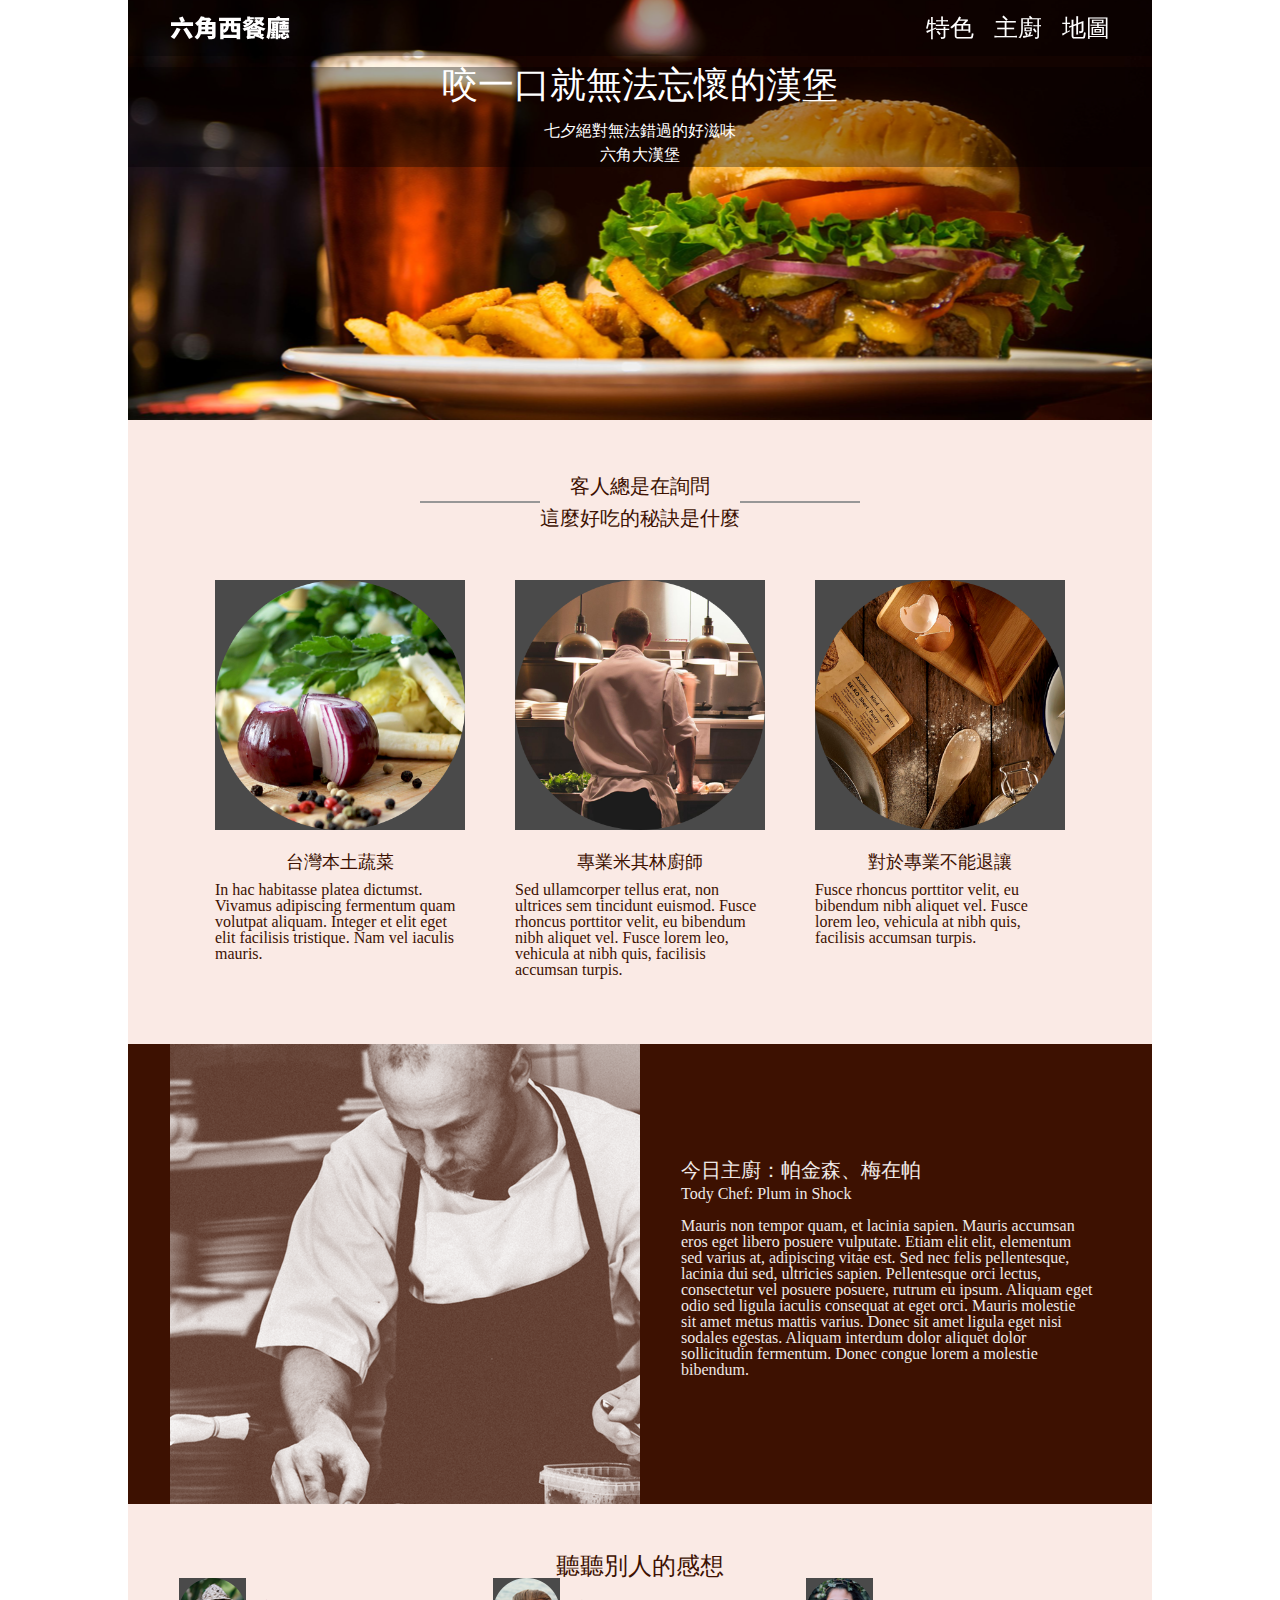
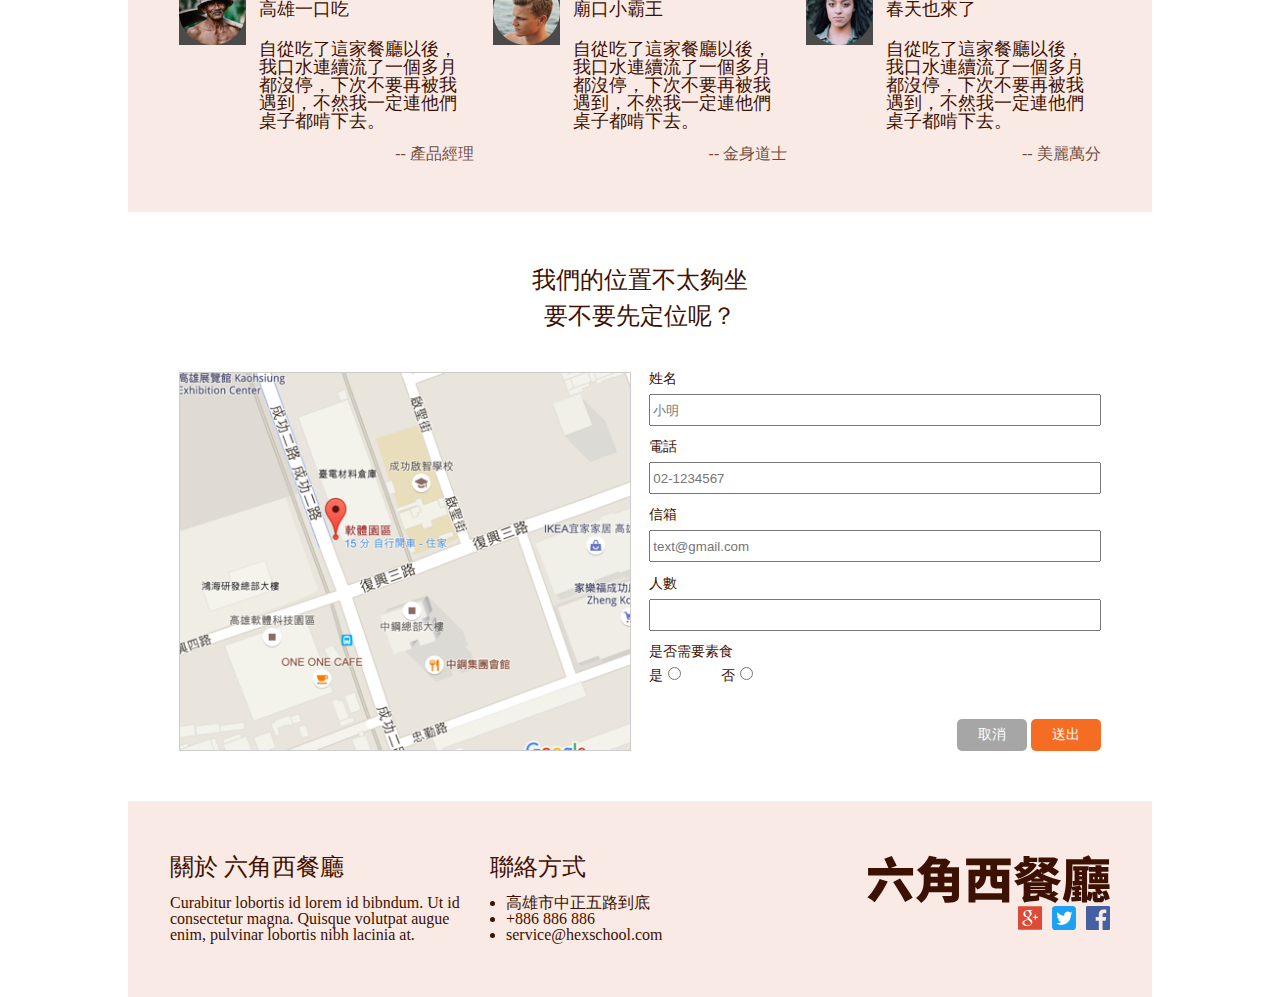
==== index.html @ f9a97dc9 "Add home page" ====
<!DOCTYPE html>
<html lang="en">
    <head>
        <meta charset="UTF-8">
        <meta name="viewport" content="width=device-width, initial-scale=1.0">
        <link rel="stylesheet" href="./all.css">
        <script src="https://code.jquery.com/jquery-3.7.0.js"></script>
        <title>Document</title>
        <script>
            $(function(){
                $(".menu").click(function(){
                    if($(".logo ul").css("display")  == "none"){
                        $(".logo ul").css("display", "flex");
                        $(".logo").css("background", "black");

                    }else{
                        $(".logo ul").css("display", "none");
                        $(".logo").css("background", "rgba(0,0,0,0.35)");
                    }
                    
                })
            })
        </script>
    </head>
    <body>
        <div class="wrap">
            <div class="header">
                <div class="logo">
                    <img src="./assets/logo_w@svg.svg"/>
                    <ul>
                        <li><a href="#">特色</a></li>
                        <li><a href="#">主廚</a></li>
                        <li><a href="#">地圖</a></li>
                    </ul>
                    <div class="menu">
                        <img src="./assets/menu-svgrepo-com.svg"/>
                    </div>
                </div>
                <div class="text">
                    <h1><span>咬一口</span>就無法忘懷的漢堡</h1>
                    <p>
                        七夕絕對無法錯過的好滋味<br/>
                        六角大漢堡
                    </p>
                </div>
            </div>
            
            <div class="content">
                <div class="secret">
                    <div class="title">
                        <span></span>
                        <p>
                            客人總是在詢問<br/>
                            這麼好吃的秘訣是什麼
                        </p>
                        <span></span>
                    </div>
                    <div class="card">
                        <div class="section1">
                            <img src="./assets/feature_1@2x.png"/>
                            <h2>台灣本土蔬菜</h2>
                            <p>In hac habitasse platea dictumst. Vivamus adipiscing fermentum quam volutpat aliquam. Integer et elit eget elit facilisis tristique. Nam vel iaculis mauris.</p>
                        </div>
                        <div class="section2">
                            <img src="./assets/feature_2@2x.png"/>
                            <h2>專業米其林廚師</h2>
                            <p>Sed ullamcorper tellus erat, non ultrices sem tincidunt euismod. Fusce rhoncus porttitor velit, eu bibendum nibh aliquet vel. Fusce lorem leo, vehicula at nibh quis, facilisis accumsan turpis.</p>
                        </div>
                        <div class="section3">
                            <img src="./assets/feature_3@2x.png"/>
                            <h2>對於專業不能退讓</h2>
                            <p>Fusce rhoncus porttitor velit, eu bibendum nibh aliquet vel. Fusce lorem leo, vehicula at nibh quis, facilisis accumsan turpis.</p>
                        </div>
                    </div>
                </div>
                <div class="chef">
                    <img src="./assets/main_chef_brown.png"/>
                    <div class="introduction">
                        <h1>今日主廚：帕金森、梅在帕</h1>
                        <p>Tody Chef: Plum in Shock</p>
                        <p>Mauris non tempor quam, et lacinia sapien. Mauris accumsan eros eget libero posuere vulputate. Etiam elit elit, elementum sed varius at, adipiscing vitae est. Sed nec felis pellentesque, lacinia dui sed, ultricies sapien. Pellentesque orci lectus, consectetur vel posuere posuere, rutrum eu ipsum. Aliquam eget odio sed ligula iaculis consequat at eget orci. Mauris molestie sit amet metus mattis varius. Donec sit amet ligula eget nisi sodales egestas. Aliquam interdum dolor aliquet dolor sollicitudin fermentum. Donec congue lorem a molestie bibendum.</p>
                    </div>
                </div>
                <div class="thoughts">
                    <h1>聽聽別人的感想</h1>
                    <div class="card">
                        <div class="section">
                            <img src="./assets/avatar_1.png"/>
                            <div class="text">
                                <h2>高雄一口吃</h2>
                                <p>自從吃了這家餐廳以後，我口水連續流了一個多月都沒停，下次不要再被我遇到，不然我一定連他們桌子都啃下去。</p>
                                <div> -- 產品經理</div>
                            </div>
                        </div>
                        <div class="section">
                            <img src="./assets/avatar_2.png"/>
                            <div class="text">
                                <h2>廟口小霸王</h2>
                                <p>自從吃了這家餐廳以後，我口水連續流了一個多月都沒停，下次不要再被我遇到，不然我一定連他們桌子都啃下去。</p>
                                <div> -- 金身道士</div>
                            </div>
                        </div>
                        <div class="section">
                            <img src="./assets/avatar_3.png"/>
                            <div class="text">
                                <h2>春天也來了</h2>
                                <p>自從吃了這家餐廳以後，我口水連續流了一個多月都沒停，下次不要再被我遇到，不然我一定連他們桌子都啃下去。</p>
                                <div>-- 美麗萬分</div>
                            </div>
                        </div>
                    </div>
                </div>
                <div class="address">
                    <h1>
                        我們的位置不太夠坐<br/>
                        要不要先定位呢？
                    </h1>
                    <div class="container">
                        <img src="./assets/Map.png"/>
                        <form action="#">
                            <span>姓名</span>
                            <input type="text" name="username" placeholder="小明">
                            <span>電話</span>
                            <input type="tel" name="phone" placeholder="02-1234567">
                            <span>信箱</span>
                            <input type="email" name="username" placeholder="text@gmail.com">
                            <span>人數</span>
                            <input type="number" name="person">
                            <div class="radio">
                                <span>是否需要素食</span><br/>
                                是<input type="radio" name="veget" value="yes">
                                否<input type="radio" name="veget" value="no">
                            </div>
                            <div class="sub">
                                <input type="submit" value="取消">
                                <input type="submit" value="送出">
                            </div>
                        </form>
                    </div>
                </div>
            </div>

            <div class="footer">
                <div class="describe">
                    <div class="about">
                        <h2>關於 六角西餐廳</h2>
                        <p>Curabitur lobortis id lorem id bibndum. Ut id consectetur magna. Quisque volutpat augue enim, pulvinar lobortis nibh lacinia at. </p>
                    </div>
                    <div class="connect">
                        <h2>聯絡方式</h2>
                        <ul>
                            <li>高雄市中正五路到底</li>
                            <li>+886 886 886</li>
                            <li>service@hexschool.com</li>
                        </ul>
                    </div>
                </div>
                <div class="logo">
                    <img src="./assets/logo_l@svg.svg"/>
                    <ul>
                        <li><a href="#"><img src="./assets/google-plus-logo-svgrepo-com.svg"/></a></li>
                        <li><a href="#"><img src="./assets/twitter-svgrepo-com.svg"/></a></li>
                        <li><a href="#"><img src="./assets/facebook-color-svgrepo-com.svg"/></a></li>
                    </ul>
                </div>
            </div>
        </div>
    </body>
</html>
---- all.css ----
/* css reset：清除瀏覽器 CSS 的預設樣式 */
/* http://meyerweb.com/eric/tools/css/reset/ 
   v2.0 | 20110126
   License: none (public domain)
*/
html, body, div, span, applet, object, iframe,
h1, h2, h3, h4, h5, h6, p, blockquote, pre,
a, abbr, acronym, address, big, cite, code,
del, dfn, em, img, ins, kbd, q, s, samp,
small, strike, strong, sub, sup, tt, var,
b, u, i, center,
dl, dt, dd, ol, ul, li,
fieldset, form, label, legend,
table, caption, tbody, tfoot, thead, tr, th, td,
article, aside, canvas, details, embed, 
figure, figcaption, footer, header, hgroup, 
menu, nav, output, ruby, section, summary,
time, mark, audio, video {
	margin: 0;
	padding: 0;
	border: 0;
	font-size: 100%;
	font: inherit;
	vertical-align: baseline;
}
/* HTML5 display-role reset for older browsers */
article, aside, details, figcaption, figure, 
footer, header, hgroup, menu, nav, section {
	display: block;
}
body {
	line-height: 1;
}
ol, ul {
	list-style: none;
}
blockquote, q {
	quotes: none;
}
blockquote:before, blockquote:after,
q:before, q:after {
	content: '';
	content: none;
}
table {
	border-collapse: collapse;
	border-spacing: 0;
}
*,*::after,*::before{
    box-sizing: border-box;
}
img{
    max-width: 100%;
    height: auto;
}

/* layout CSS */
/* header */
.wrap{
    display: flex;
    flex-direction: column;
    margin: 0 auto;
    max-width: 1024px;
}
.wrap .header{
    background: url(./assets/header_desktop.png);
    background-size: cover;
    background-position: 50%;
    height: 420px;
}
@media(max-width: 375px){
    .wrap .header{
        background: url(./assets/header_mobile.png);
        background-position: 50%;
    }
}
.wrap .header .logo{
    background: rgba(0,0,0,0.35);
    display: flex;
    justify-content: space-between;
    align-items: center;
    padding: 16px 42px;
    margin: 0 auto;
    position: fixed;
    max-width: 1024px;
    width: 100%;
}
@media(max-width: 768px){
    .wrap .header .logo{
        padding: 13px 15px;
    }
}
.wrap .header .logo ul{
    display: flex;
}
.wrap .header .logo ul li{
    text-align: center;
}
.wrap .header .logo ul li a{
    color: white;
    text-decoration: none;
    font-size: 24px;
    margin-left: 20px;
}
.wrap .header .logo .menu{
    display: none;
}
.wrap .header .text{
    background: rgba(0,0,0,0.35);
    text-align: center;
    margin-top: 67px;

}
.wrap .header .text h1{
    font-size: 36px;
    color: white;
    margin-bottom: 16px;
}
@media(max-width: 768px){
    .wrap .header .text{
        margin-top: 100px;
    }
    .wrap .header .logo ul{
        display: none;
        position: absolute;
        top: 90px;
        right: 0;
        left: 0;
        background-color: black;
        padding: 10px 0;
        border-top: 2px dashed white;
        border-bottom: 2px dashed white;
    }
    .wrap .header .logo ul li{
        width: 33.33333%;
        
    }
    .wrap .header .logo .menu{
        display: block;
        z-index: 10;
    }
    .wrap .header .text h1 span{
        display: block;
    }
}
.wrap .header .text p{
    color: white;
    line-height: 1.5em;
}
/* footer */
.footer{
    display: flex;
    justify-content: space-between;
    padding: 54px 42px;
    background-color: #faeae5;
}
@media(max-width:375px){
    .footer{
        display: block;
        padding: 54px 12px;
    }
}
.footer .describe{
    display: flex;
}
.footer .describe div h2{
    font-size: 24px;
    color: #3d1101;
    margin-bottom: 16px;
}
.footer .describe .about{
    max-width: 300px;
}
.footer .describe .about p{
    color: #3d1101;
}
.footer .describe .connect{
    margin-left: 20px;
}
.footer .describe .connect li{
    color: #3d1101;
    list-style: disc;
    margin-left: 1em;
}
@media(max-width:768px){
    .footer .describe{
        display: block;
    }
    .footer .describe .connect{
        margin: 30px 0;
    }
}
.footer .logo ul{
    display: flex;
    justify-content: end;
    align-items: center;
}
.footer .logo ul li{
    width: 24px;
    height: 24px;
    margin-left: 10px;
}
@media(max-width:768px){
    .footer .logo{
        text-align: end;
    }
}

/* layout end */

/* index css start */
/* content */
/* secret */
.content .secret{
    display: flex;
    flex-direction: column;
    align-items: center;
    background-color: #faeae5;
    padding: 50px 62px;
}
@media(max-width:768px){
    .content .secret{
        padding: 50px 30px;
    }
}
.content .secret .title{
    display: flex;
    align-items: center;
    text-align: center;
    margin-bottom: 30px;
}
.content .secret .title span{
    width: 120px;
    height: 0;
    border: 1px solid #979797;
}
.content .secret .title p{
    font-size: 20px;
    color: #3D1101;
    line-height: 32px;
}
@media(max-width:768px){
    .content .secret .title span{
        width: 0;
        height: 0;
        border: 0;
    }
}
.content .secret .card{
    display: flex;
}
.content .secret .card div{
    width: 31.3333%;
    margin: 0 1% 0;
    padding: 1em;
}
.content .secret .card div h2{
    font-size: 18px;
    color: #3D1101;
    text-align: center;
    margin: 20px 0 11px;
}
.content .secret .card div p{
    font-size: 16px;
    color: #3D1101;
}
@media(max-width:768px){
    .content .secret .card{
        display: block;
        text-align: center;
    }
    .content .secret .card div{
        width: 100%;
    }
}
/* secret end*/

/* chef */
.content .chef{
    display: flex;
    background-color: #3D1101;
    padding: 0 42px;
}
.content .chef .introduction{
    display: flex;
    flex-direction: column;
    justify-content: center;
    margin-left: 25px;
    padding: 1em;
}
.content .chef .introduction h1{
    font-size: 20px;
    color: #EFE9E7;
    line-height: 32px;
}
.content .chef .introduction p{
    font-size: 16px;
    color: #EFE9E7;
    margin-bottom: 16px;
}
@media(max-width:768px){
    .content .chef{
        display: block;
        padding: 0;
    }
    .content .chef img{
        width: 100%;
    }
    .content .chef .introduction{
        margin-left: 0;
        padding: 31px;
    }
}
/* chef end*/

/* thoughts */
.content .thoughts{
    display: flex;
    flex-direction: column;
    align-items: center;
    background-color: #faeae5;
    padding: 50px 42px;
}
.content .thoughts h1{
    font-size: 24px;
    color: #3D1101;
}
.content .thoughts .card{
    display: flex;
    align-items: center;
}
.content .thoughts .card .section{
    width: 31.3333%;
    margin: 0 1% 0;
    display: flex;
    align-items: start;
}
@media(max-width:768px){
    .content .thoughts{
        padding: 50px 50px;
    }
    .content .thoughts .card{
        display: block;
    }
    .content .thoughts .card .section{
        width: 100%;
        margin-top: 30px;
    }
}
@media(max-width:375px){
    .content .thoughts{
        padding: 50px 10px;
    }
}
.content .thoughts .card .section img{
    margin-right: 13px;
}
.content .thoughts .card .section .text h2{
    font-size: 18px;
    color: #3D1101;
    padding: 22px 0;
}
.content .thoughts .card .section .text p{
    font-size: 18px;
    color: #3D1101
}
.content .thoughts .card .section .text div{
    text-align: end;
    font-size: 16px;
    color: rgba(61,17,0,0.75);
    margin-top: 16px;
}
/* thoughts end */


/* address */
.content .address{
    display: flex;
    flex-direction: column;
    align-items: center;
    padding: 50px 42px;
}

.content .address h1{
    font-size: 24px;
    color: #3D1101;
    text-align: center;
    line-height: 1.5em;
    margin-bottom: 38px;
}
.content .address .container{
    display: flex;
    width: 100%;
}
.content .address .container img,form{
    width: 48%;
    margin: 0 1% 0;
}
.content .address .container form{
    display: flex;
    flex-direction: column;
    justify-content: space-between;
}
@media(max-width:768px){
    .content .address{
        padding: 50px 10px;
    }
    .content .address .container{
        display: block;
    }
    .content .address .container img,form{
        width: 100%;
    }
}
.content .address .container form span,.radio{
    font-size: 14px;
    color: #3D1101;
    margin-bottom: 6px;
}
.content .address .container form 
input[name="username"],
input[name="phone"],
input[name="username"],
input[name="person"]{
    height: 32px;
    margin-bottom: 12px;
}
.content .address .container form input[name="veget"]{
    margin-right: 36px;
    margin-top: 8px;
}
.content .address .container form .sub{
    text-align: end;
    margin-top: 28px;
}
.content .address .container form input[value="取消"]{
    background-color: rgba(0,0,0,0.35);;
    color: white;
    font-size: 14px;
    width: 70px;
    height: 32px;
    border: 0;
    border-radius: 5px;
}
.content .address .container form input[value="送出"]{
    background-color: #F56C23;
    color: white;
    font-size: 14px;
    width: 70px;
    height: 32px;
    border: 0;
    border-radius: 5px;
}
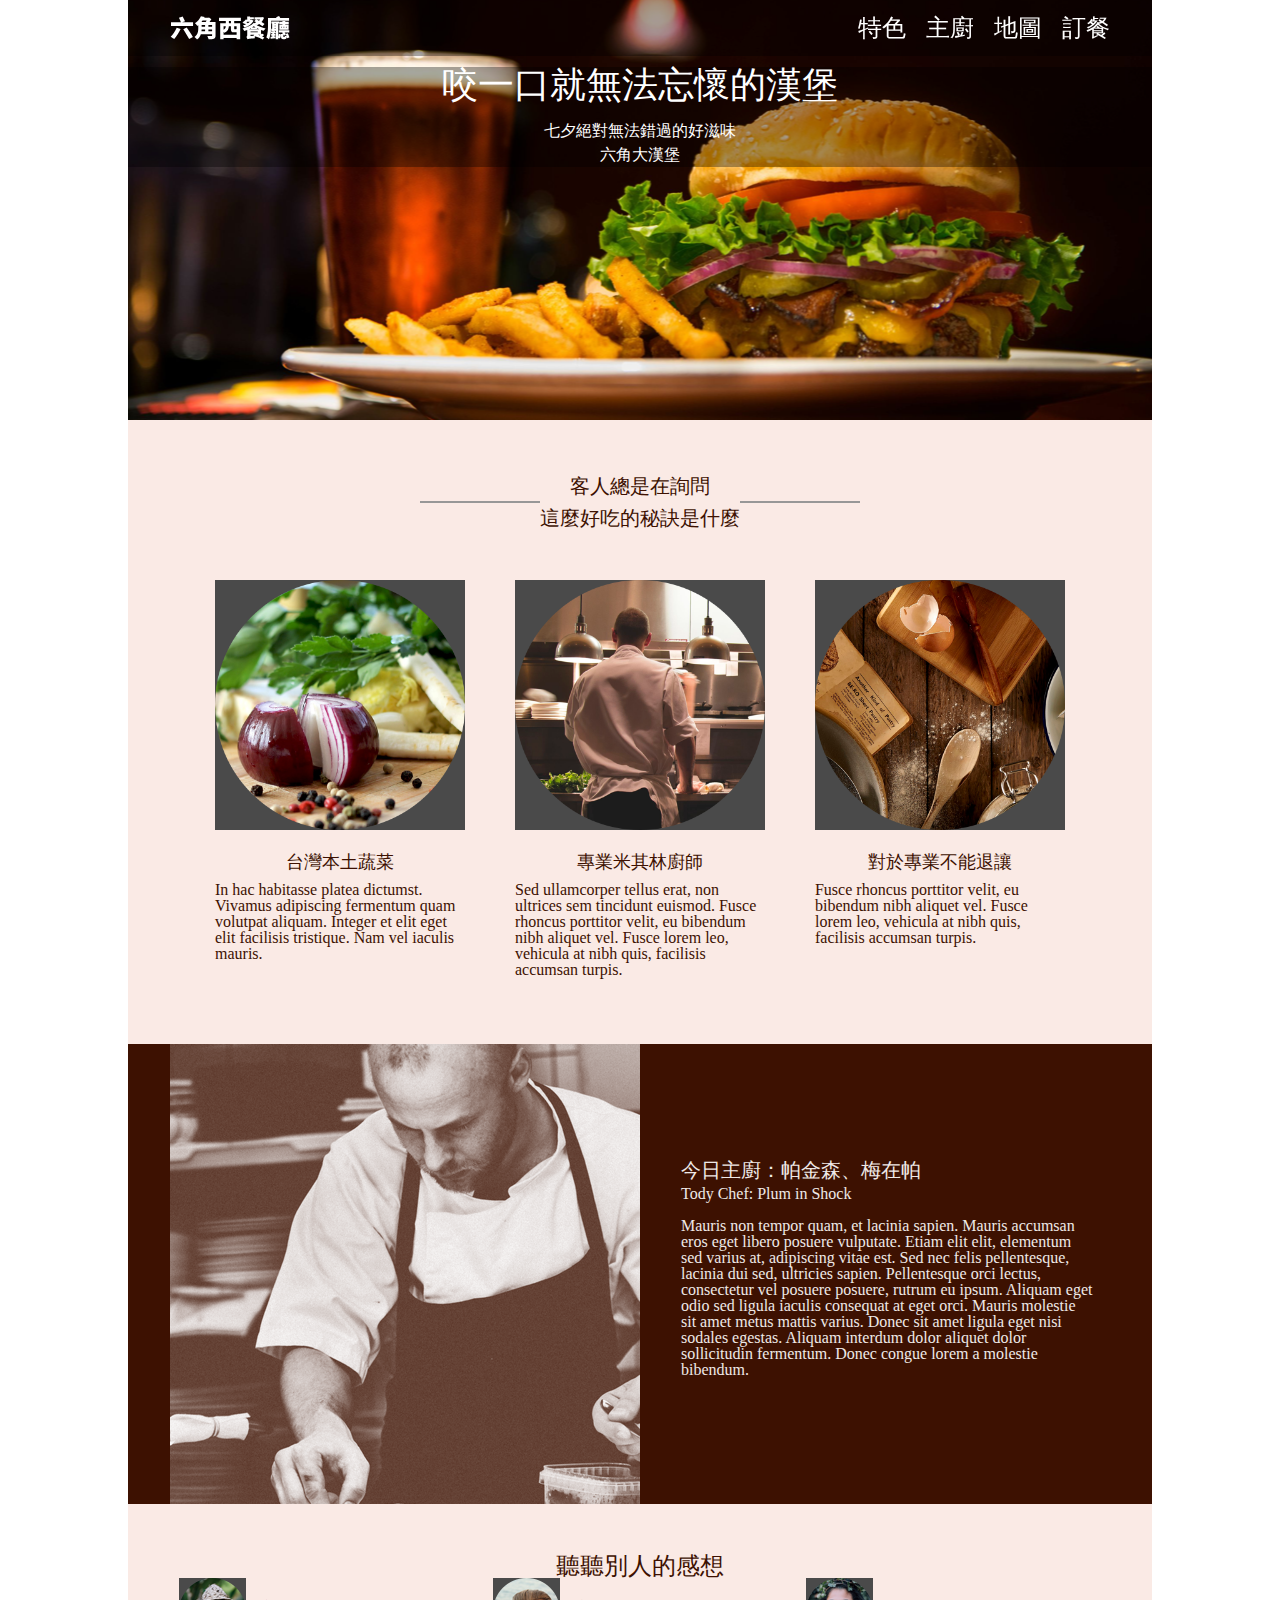
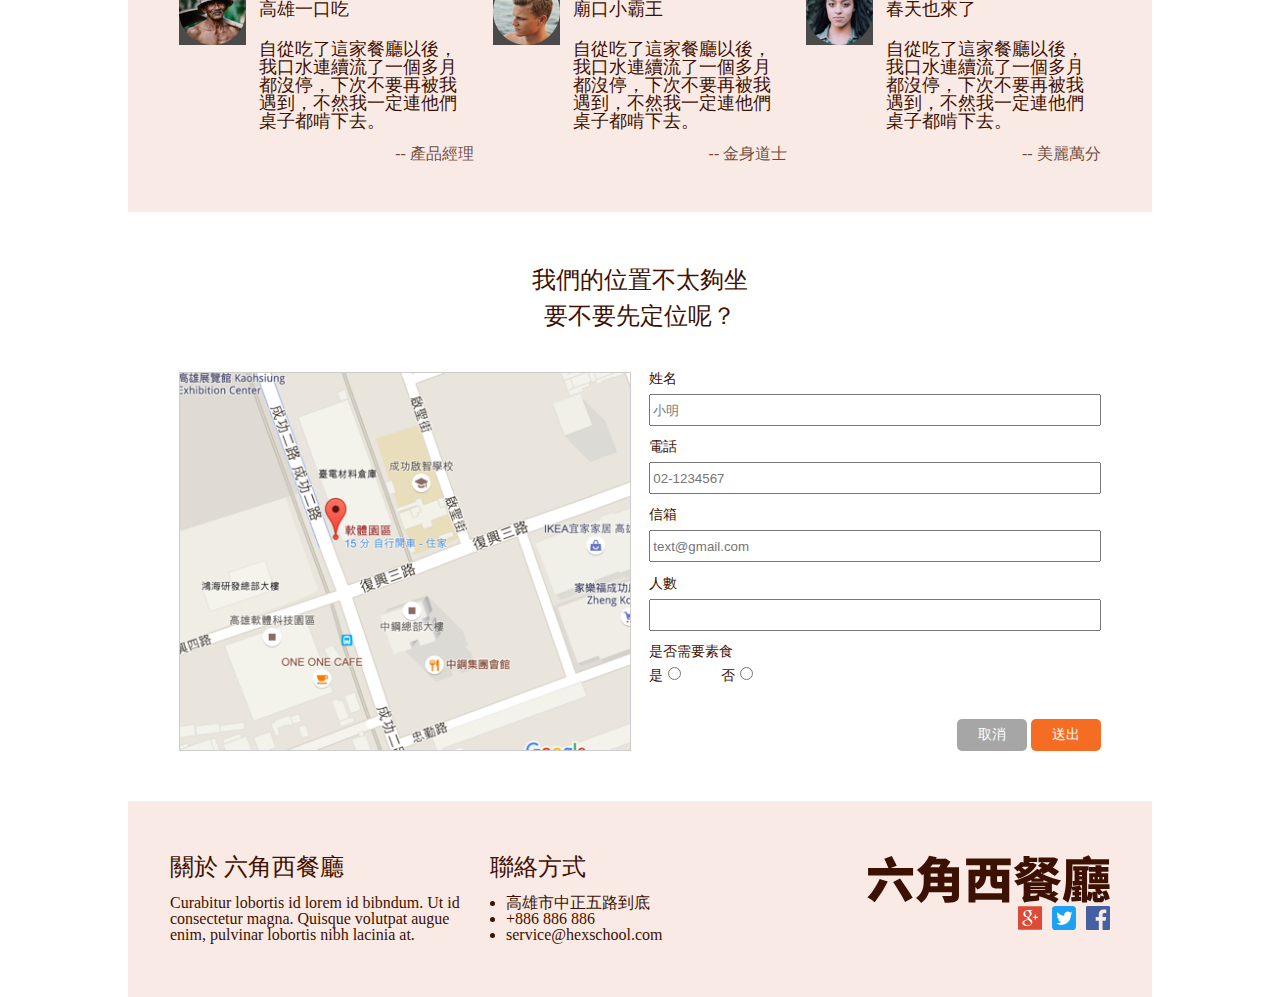
==== commit 56912170: "update cartDesktop.html" ====
--- a/index.html
+++ b/index.html
@@ -3,24 +3,8 @@
     <head>
         <meta charset="UTF-8">
         <meta name="viewport" content="width=device-width, initial-scale=1.0">
-        <link rel="stylesheet" href="./all.css">
-        <script src="https://code.jquery.com/jquery-3.7.0.js"></script>
+        <link rel="stylesheet" href="https://howmingliu.github.io/interview/all.css">
         <title>Document</title>
-        <script>
-            $(function(){
-                $(".menu").click(function(){
-                    if($(".logo ul").css("display")  == "none"){
-                        $(".logo ul").css("display", "flex");
-                        $(".logo").css("background", "black");
-
-                    }else{
-                        $(".logo ul").css("display", "none");
-                        $(".logo").css("background", "rgba(0,0,0,0.35)");
-                    }
-                    
-                })
-            })
-        </script>
     </head>
     <body>
         <div class="wrap">
@@ -28,9 +12,10 @@
                 <div class="logo">
                     <img src="./assets/logo_w@svg.svg"/>
                     <ul>
-                        <li><a href="#">特色</a></li>
-                        <li><a href="#">主廚</a></li>
-                        <li><a href="#">地圖</a></li>
+                        <li><a href="https://howmingliu.github.io/interview/">特色</a></li>
+                        <li><a href="https://howmingliu.github.io/interview/">主廚</a></li>
+                        <li><a href="https://howmingliu.github.io/interview/">地圖</a></li>
+                        <li><a href="https://howmingliu.github.io/interview/cartDesktop.html">訂餐</a></li>
                     </ul>
                     <div class="menu">
                         <img src="./assets/menu-svgrepo-com.svg"/>
@@ -166,4 +151,5 @@
             </div>
         </div>
     </body>
+    <script type="module" src="./src/menu.js"></script>
 </html>